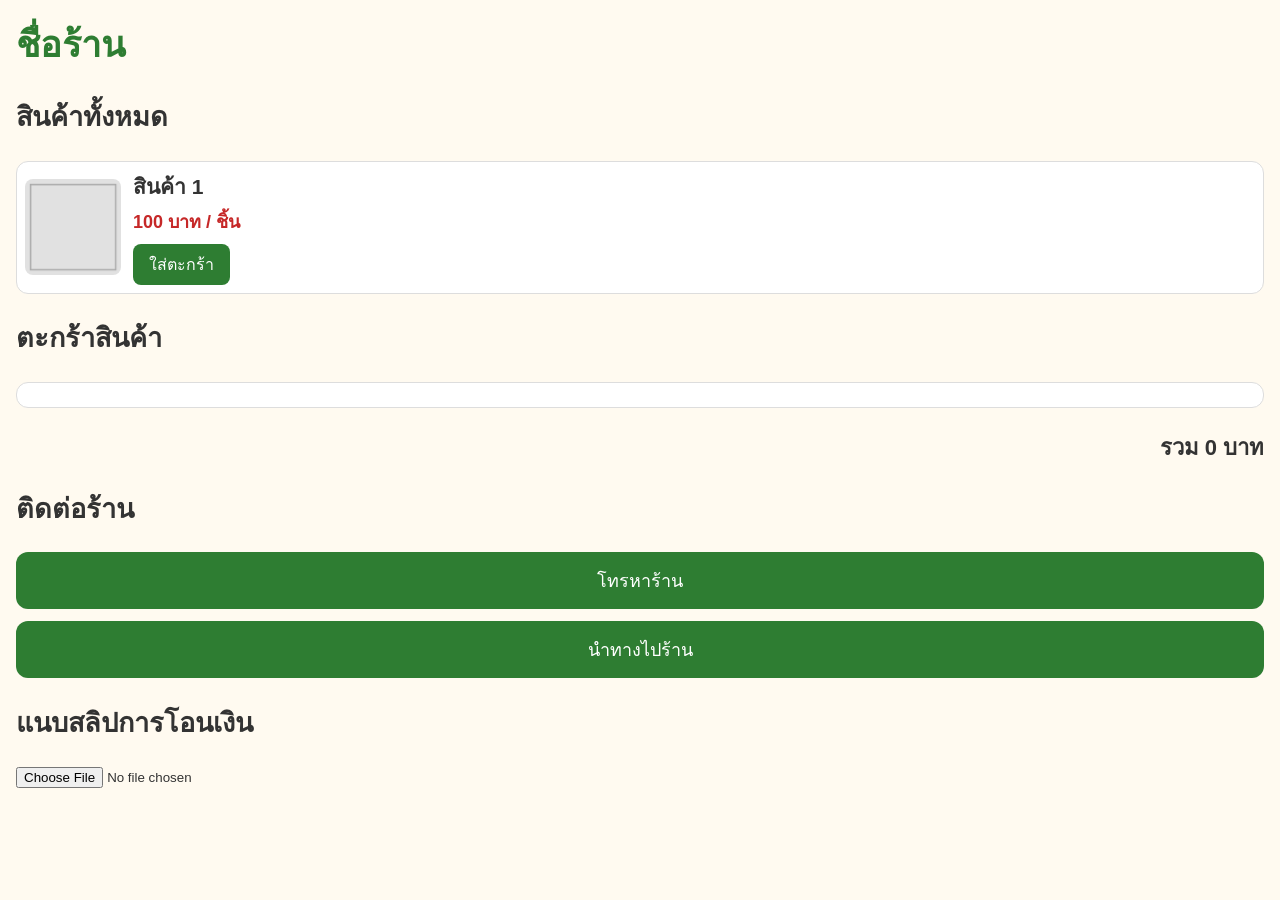
==== week11/index.html @ bd038c68 "Starter code for 3603403 Mobile Programming (week01-14) Co-Authored-By: Claude Opus 5.5 <noreply@ant" ====
<!DOCTYPE html>
<html lang="th">
<head>
  <meta charset="UTF-8">
  <meta name="viewport" content="width=device-width, initial-scale=1">
  <title>ชื่อร้าน</title>
  <link rel="stylesheet" href="style.css">
</head>
<body>
  <!-- แก้ชื่อร้านในแท็ก h1 และ title ให้ตรงกับร้านของกลุ่ม -->
  <h1>ชื่อร้าน</h1>
  <h2>สินค้าทั้งหมด</h2>
  <div id="products"></div>

  <h2>ตะกร้าสินค้า <span id="cart-count"></span></h2>
  <ul id="cart"></ul>
  <p class="total">รวม <span id="cart-total">0</span> บาท</p>

  <h2>ติดต่อร้าน</h2>
  <!-- TODO 2: เบอร์สมมติของร้าน และพิกัดหรือชื่อสถานที่ของร้านหลัง destination= -->
  <a class="button" href="tel:0800000000">โทรหาร้าน</a>
  <a class="button" href="https://www.google.com/maps/dir/?api=1&destination=Laplae+Uttaradit">นำทางไปร้าน</a>
  <!-- ส่วนท้าทาย (ก): เพิ่มปุ่มชวนเพื่อนมาซื้อตรงนี้ได้ เช่น <button class="button" onclick="shareShop()">ชวนเพื่อนมาซื้อ</button> -->
  <!-- ส่วนท้าทาย (ข): เพิ่มปุ่มระยะทางไปร้านตรงนี้ได้ เช่น <button class="button" onclick="checkDistance()">ระยะทางไปร้าน</button> -->

  <h2>แนบสลิปการโอนเงิน</h2>
  <!-- TODO 3: เพิ่ม accept="image/*" ในแท็ก input ให้รับเฉพาะไฟล์รูป -->
  <input type="file" onchange="showPreview(this)">
  <img id="slip" alt="รูปสลิปที่เลือก">
  <script src="app.js"></script>
</body>
</html>
---- week11/style.css ----
/* ขั้นที่ 4: กล่อง ระยะห่าง และให้พอดีจอมือถือ */
body {
  font-family: sans-serif;
  font-size: 18px;
  color: #333333;
  background-color: #fffaf0;
  margin: 0;
  padding: 16px;
}

h1 {
  color: #2e7d32;
  margin: 0;
}

img {
  max-width: 100%;
}

.cover {
  border-radius: 12px;
}

.card {
  display: flex;
  align-items: center;
  gap: 12px;
  background-color: white;
  border: 1px solid #dddddd;
  border-radius: 12px;
  padding: 8px;
  margin-bottom: 12px;
}

.card img {
  width: 96px;
  border-radius: 8px;
}

.card h3 {
  margin: 0;
}

.price {
  color: #c62828;
  font-weight: bold;
  margin: 4px 0 0 0;
}

.button {
  display: block;
  width: 100%;
  padding-top: 14px;
  padding-bottom: 14px;
  margin-top: 12px;
  text-align: center;
  font-size: 18px;
  color: white;
  background-color: #2e7d32;
  border: none;
  border-radius: 12px;
  text-decoration: none;
}

/* บทที่ 5: ปุ่มจำนวนและยอดรวม */
.qty {
  display: flex;
  align-items: center;
  gap: 16px;
  margin-top: 8px;
}

.qty button {
  width: 48px;
  height: 48px;
  font-size: 24px;
  border: 1px solid #2e7d32;
  border-radius: 50%;
  background-color: white;
  color: #2e7d32;
}

.total {
  font-size: 22px;
  font-weight: bold;
  text-align: right;
}

/* บทที่ 6: ปุ่มใส่ตะกร้าและรายการในตะกร้า */
.add {
  margin-top: 8px;
  padding: 8px 16px;
  font-size: 16px;
  color: white;
  background-color: #2e7d32;
  border: none;
  border-radius: 8px;
}

#cart {
  background-color: white;
  border: 1px solid #dddddd;
  border-radius: 12px;
  padding: 12px 12px 12px 32px;
}

/* บทที่ 7: ปุ่มลบ รูปสลิป */
.remove {
  margin-left: 8px;
  padding: 4px 12px;
  font-size: 14px;
  color: #c62828;
  background-color: white;
  border: 1px solid #c62828;
  border-radius: 8px;
}

#slip {
  display: block;
  max-width: 200px;
  margin-top: 8px;
}

/* ยังไม่ได้เลือกรูป: ซ่อนแท็กรูปไว้ */
#slip:not([src]) {
  display: none;
}
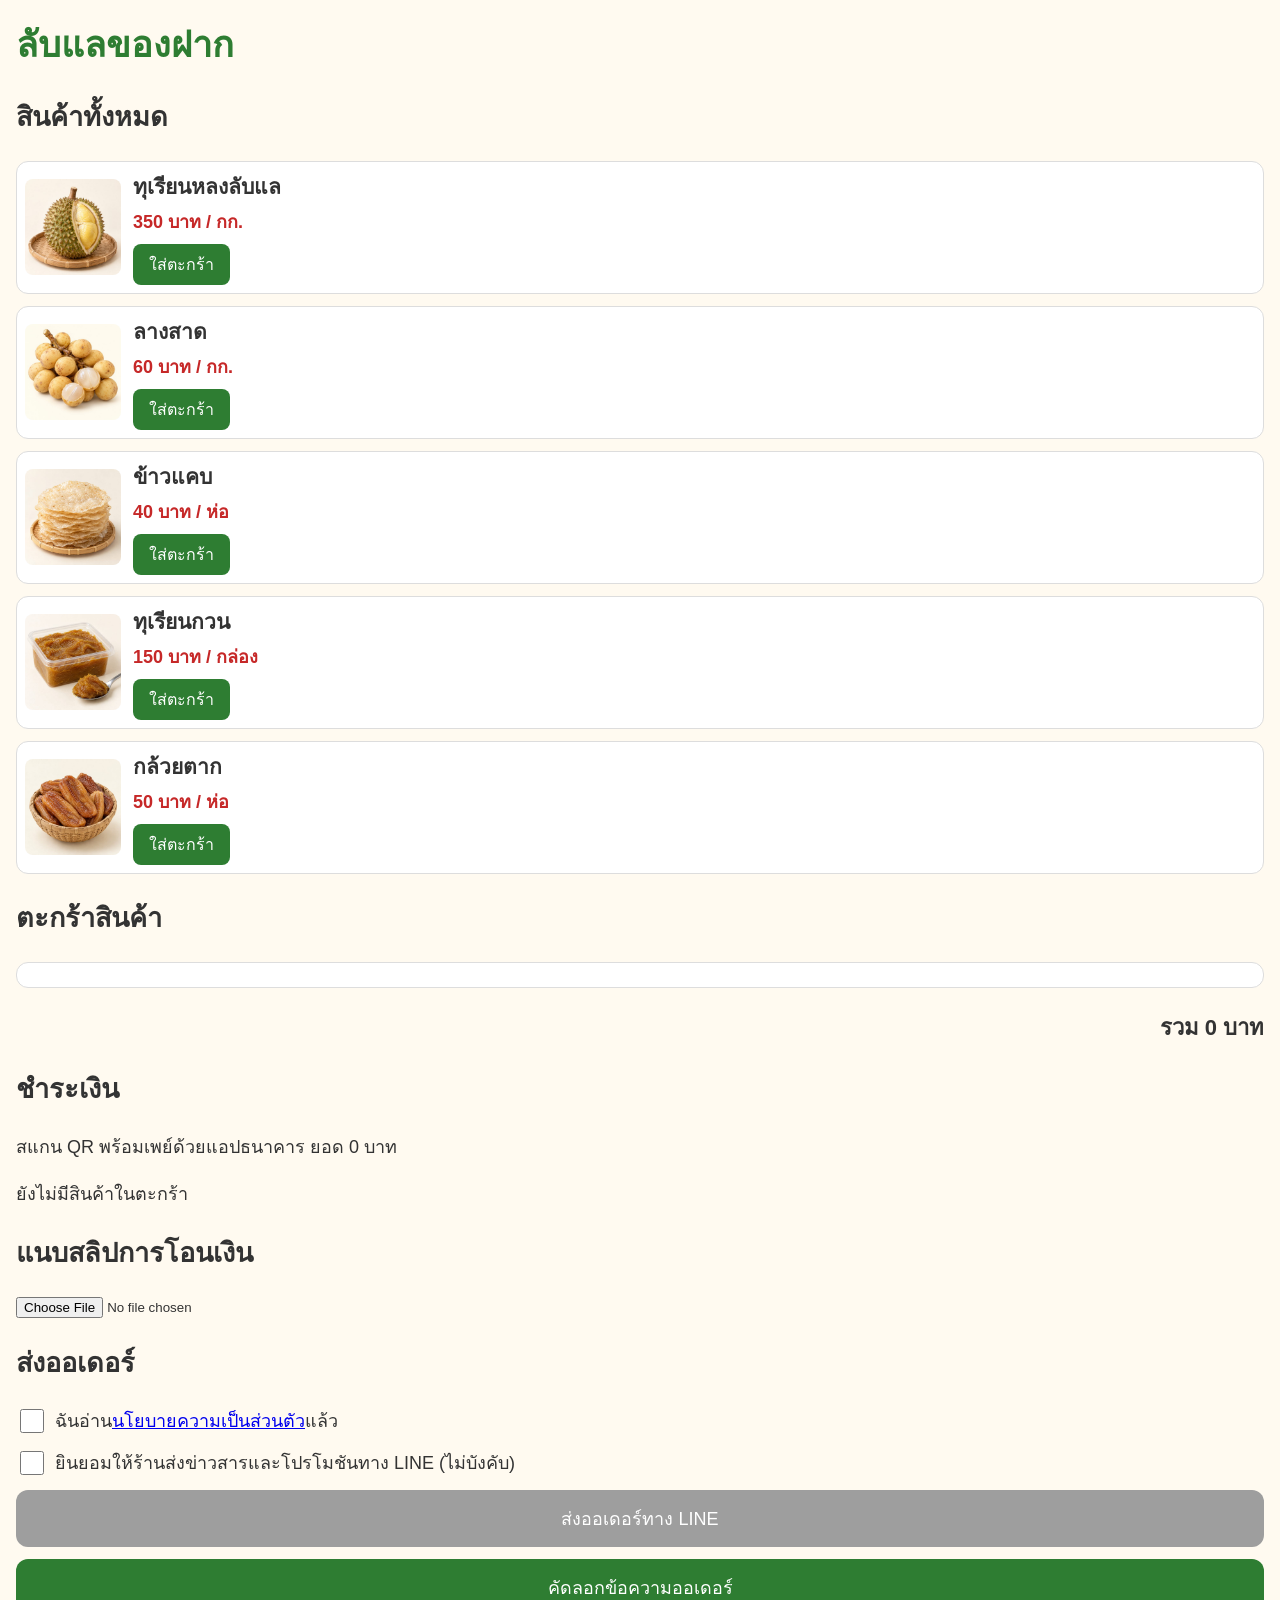
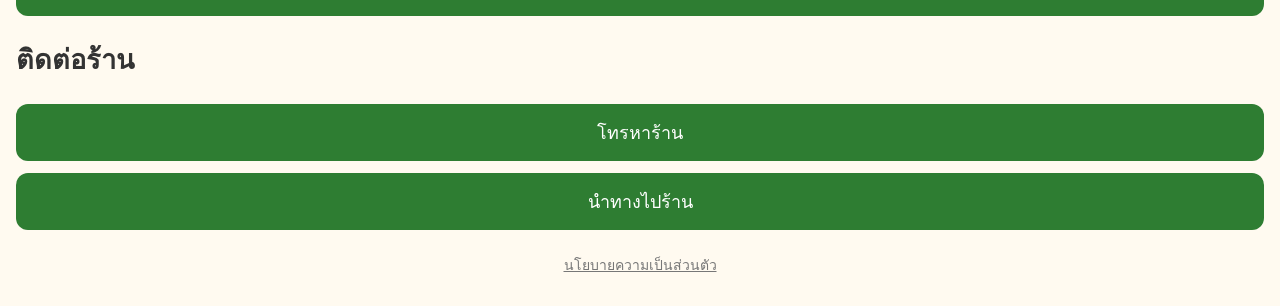
==== commit a72d193d: "Plan v5: week11 combined web, week12-14 Flutter with APK workflow; commit-based submission Co-Author" ====
--- a/week11/index.html
+++ b/week11/index.html
@@ -1,32 +1,51 @@
-<!DOCTYPE html>
-<html lang="th">
-<head>
-  <meta charset="UTF-8">
-  <meta name="viewport" content="width=device-width, initial-scale=1">
-  <title>ชื่อร้าน</title>
-  <link rel="stylesheet" href="style.css">
-</head>
-<body>
-  <!-- แก้ชื่อร้านในแท็ก h1 และ title ให้ตรงกับร้านของกลุ่ม -->
-  <h1>ชื่อร้าน</h1>
-  <h2>สินค้าทั้งหมด</h2>
-  <div id="products"></div>
-
-  <h2>ตะกร้าสินค้า <span id="cart-count"></span></h2>
-  <ul id="cart"></ul>
-  <p class="total">รวม <span id="cart-total">0</span> บาท</p>
-
-  <h2>ติดต่อร้าน</h2>
-  <!-- TODO 2: เบอร์สมมติของร้าน และพิกัดหรือชื่อสถานที่ของร้านหลัง destination= -->
-  <a class="button" href="tel:0800000000">โทรหาร้าน</a>
-  <a class="button" href="https://www.google.com/maps/dir/?api=1&destination=Laplae+Uttaradit">นำทางไปร้าน</a>
-  <!-- ส่วนท้าทาย (ก): เพิ่มปุ่มชวนเพื่อนมาซื้อตรงนี้ได้ เช่น <button class="button" onclick="shareShop()">ชวนเพื่อนมาซื้อ</button> -->
-  <!-- ส่วนท้าทาย (ข): เพิ่มปุ่มระยะทางไปร้านตรงนี้ได้ เช่น <button class="button" onclick="checkDistance()">ระยะทางไปร้าน</button> -->
-
-  <h2>แนบสลิปการโอนเงิน</h2>
-  <!-- TODO 3: เพิ่ม accept="image/*" ในแท็ก input ให้รับเฉพาะไฟล์รูป -->
-  <input type="file" onchange="showPreview(this)">
-  <img id="slip" alt="รูปสลิปที่เลือก">
-  <script src="app.js"></script>
-</body>
-</html>
+<!DOCTYPE html>
+<html lang="th">
+<head>
+  <meta charset="UTF-8">
+  <meta name="viewport" content="width=device-width, initial-scale=1">
+  <title>ลับแลของฝาก</title>
+  <link rel="stylesheet" href="style.css">
+  <link rel="manifest" href="manifest.json">
+  <meta name="theme-color" content="#2e7d32">
+  <link rel="apple-touch-icon" href="icons/icon-192.png">
+</head>
+<body>
+  <h1>ลับแลของฝาก</h1>
+  <h2>สินค้าทั้งหมด</h2>
+  <div id="products"></div>
+
+  <h2>ตะกร้าสินค้า</h2>
+  <ul id="cart"></ul>
+  <p class="total">รวม <span id="cart-total">0</span> บาท</p>
+
+  <h2>ชำระเงิน</h2>
+  <p>สแกน QR พร้อมเพย์ด้วยแอปธนาคาร ยอด <span id="pay-total">0</span> บาท</p>
+  <div id="qr"></div>
+
+  <h2>แนบสลิปการโอนเงิน</h2>
+  <!-- TODO 2 (ส่วนที่ 1): เพิ่ม accept="image/*" ในแท็ก input ด้านล่าง -->
+  <input type="file" onchange="showPreview(this)">
+  <img id="slip" alt="รูปสลิปที่เลือก">
+
+  <h2>ส่งออเดอร์</h2>
+  <label class="consent">
+    <input type="checkbox" id="notice" onchange="showCart()">
+    <span>ฉันอ่าน<a href="privacy.html" target="_blank">นโยบายความเป็นส่วนตัว</a>แล้ว</span>
+  </label>
+  <label class="consent">
+    <input type="checkbox" id="marketing" onchange="showCart()">
+    <span>ยินยอมให้ร้านส่งข่าวสารและโปรโมชันทาง LINE (ไม่บังคับ)</span>
+  </label>
+  <a class="button disabled" id="send-line" href="#">ส่งออเดอร์ทาง LINE</a>
+  <button class="button" onclick="copyOrder()">คัดลอกข้อความออเดอร์</button>
+
+  <h2>ติดต่อร้าน</h2>
+  <!-- TODO 2 (ส่วนที่ 2): แก้เบอร์โทรสมมติและปลายทางแผนที่ให้เป็นของร้านกลุ่ม -->
+  <a class="button" href="tel:0800000000">โทรหาร้าน</a>
+  <a class="button" href="https://www.google.com/maps/dir/?api=1&destination=Laplae+Uttaradit">นำทางไปร้าน</a>
+  <p class="muted"><a href="privacy.html" target="_blank">นโยบายความเป็นส่วนตัว</a></p>
+  <script src="qrcode.min.js"></script>
+  <script src="promptpay-helper.js"></script>
+  <script src="app.js"></script>
+</body>
+</html>
--- a/week11/style.css
+++ b/week11/style.css
@@ -121,6 +121,41 @@
   margin-top: 8px;
 }
 
+/* บทที่ 8: QR และหน้านโยบาย */
+#qr svg {
+  display: block;
+  margin: 0 auto;
+  background-color: white;
+}
+
+.consent {
+  display: flex;
+  gap: 8px;
+  align-items: flex-start;
+  margin-top: 12px;
+}
+
+.consent input {
+  width: 24px;
+  height: 24px;
+}
+
+.button.disabled {
+  background-color: #9e9e9e;
+  pointer-events: none;
+}
+
+/* ลิงก์นโยบายท้ายหน้า ตัวเล็กกว่าเนื้อหา */
+.muted {
+  font-size: 14px;
+  text-align: center;
+  margin-top: 24px;
+}
+
+.muted a {
+  color: #777777;
+}
+
 /* ยังไม่ได้เลือกรูป: ซ่อนแท็กรูปไว้ */
 #slip:not([src]) {
   display: none;
